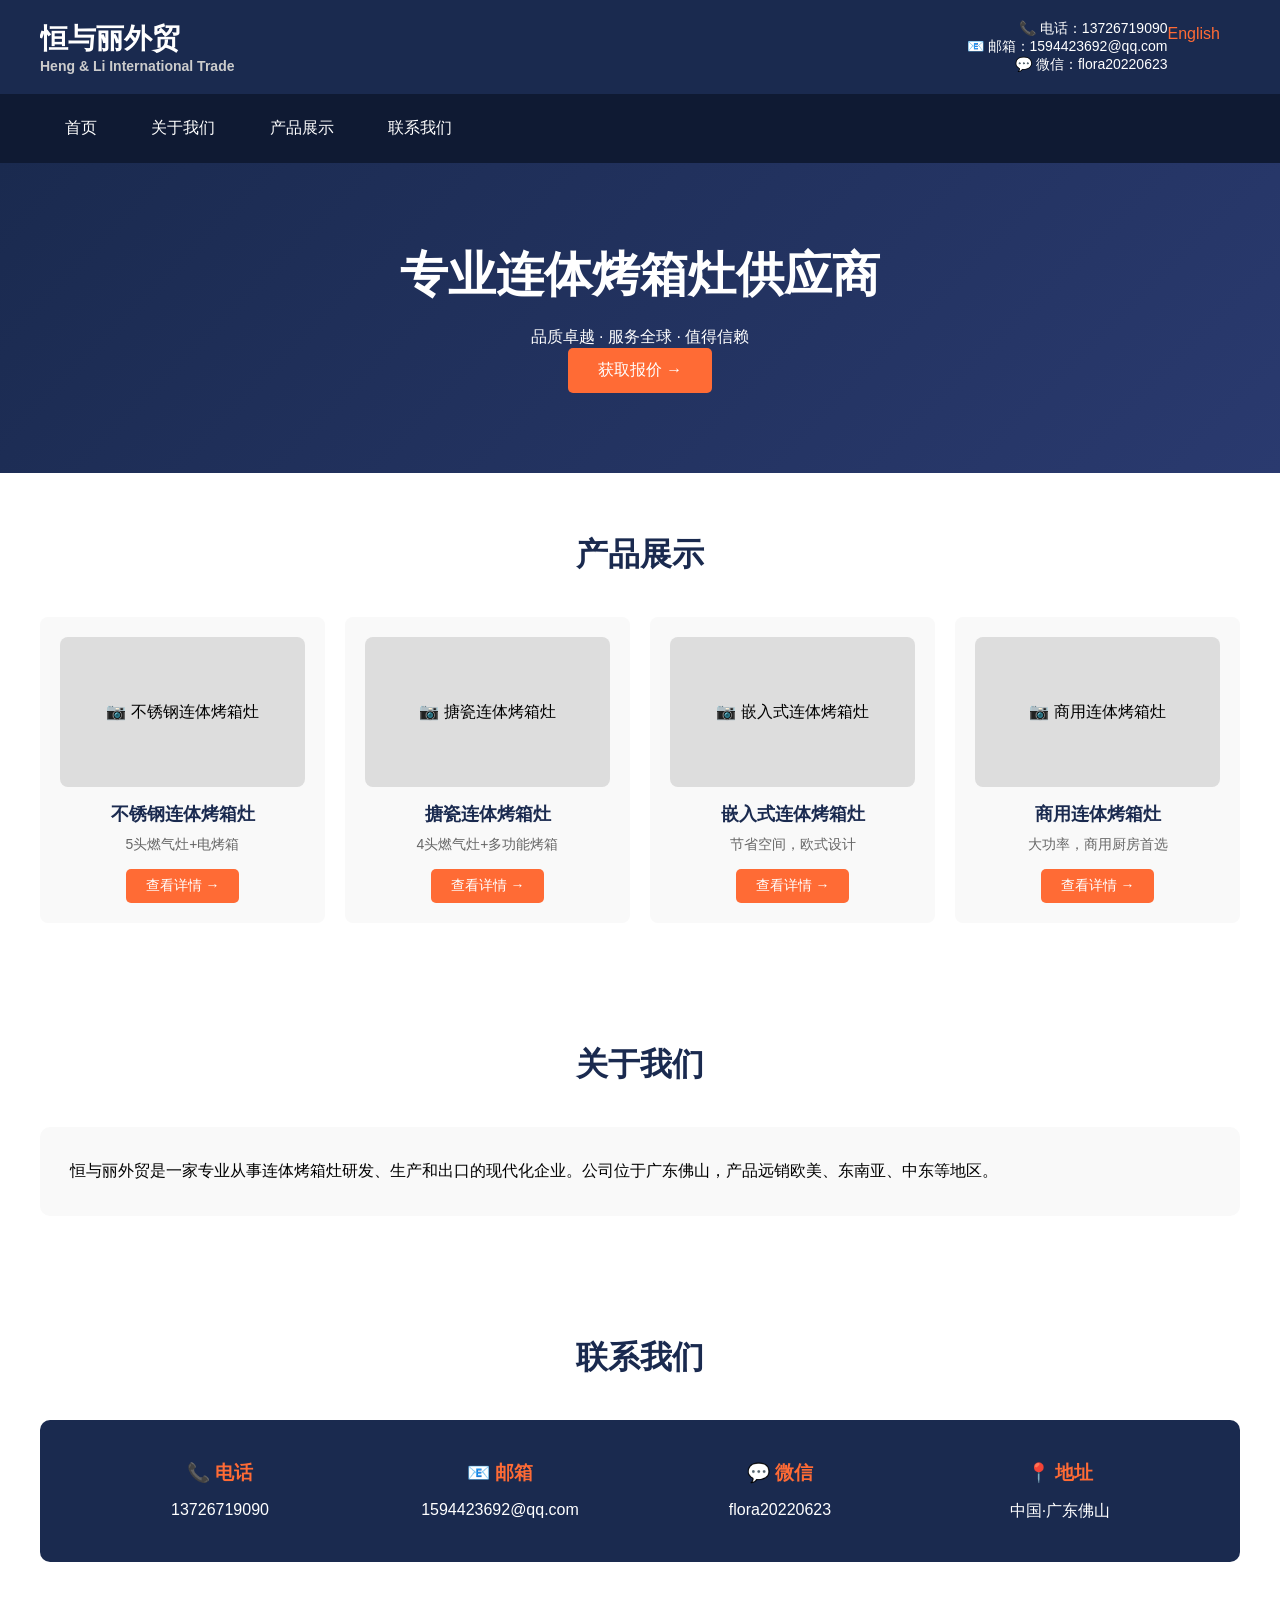
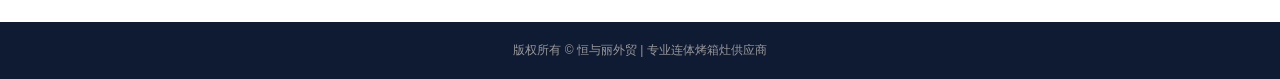
==== index.html @ 9c728df3 "Add files via upload" ====
<!DOCTYPE html>
<html lang="zh-CN">
<head><meta charset="UTF-8"><meta name="viewport" content="width=device-width, initial-scale=1.0, maximum-scale=1.0, user-scalable=yes">
<title>恒与丽外贸 - 专业连体烤箱灶供应商</title>
<style>
*{margin:0;padding:0;box-sizing:border-box;}
body{font-family:'Microsoft YaHei',Arial,sans-serif;background:#f5f5f5;}
.header{background:#1a2a4f;color:white;padding:20px 0;}
.container{width:1200px;margin:0 auto;overflow:hidden;}
@media (max-width:768px){.container{width:95%;}.product{width:48%;}.contact-bar{flex-direction:column;}.btn-group{flex-direction:column;}.btn,.btn-wechat,.btn-shop{text-align:center;}}
.logo{float:left;font-size:28px;font-weight:bold;}
.logo small{font-size:14px;color:#ccc;display:block;}
.contact-info{float:right;text-align:right;font-size:14px;}
.lang-switch{float:right;margin-right:20px;margin-top:5px;}
.lang-switch a{color:#ff6b35;text-decoration:none;}
.nav{background:#0f1a33;padding:12px 0;}
.nav a{color:white;text-decoration:none;padding:12px 25px;display:inline-block;}
.nav a:hover{background:#ff6b35;}
.banner{background:linear-gradient(135deg,#1a2a4f,#2a3a6f);color:white;text-align:center;padding:80px 0;}
.banner h1{font-size:48px;margin-bottom:20px;}
.btn{display:inline-block;background:#ff6b35;color:white;padding:12px 30px;text-decoration:none;border-radius:5px;}
.section{padding:60px 0;background:white;}
.section h2{text-align:center;margin-bottom:40px;font-size:32px;color:#1a2a4f;}
.products{display:flex;flex-wrap:wrap;gap:20px;}
.product{flex:1;min-width:200px;text-align:center;padding:20px;background:#f9f9f9;border-radius:8px;}
.product .img-box{width:100%;height:150px;background:#ddd;border-radius:8px;margin-bottom:15px;display:flex;align-items:center;justify-content:center;overflow:hidden;}
.product .img-box img{width:100%;height:100%;object-fit:cover;}
.product h3{margin:15px 0 10px;color:#1a2a4f;font-size:18px;}
.product p{color:#666;font-size:14px;margin-bottom:15px;}
.product .btn-small{display:inline-block;padding:8px 20px;background:#ff6b35;color:white;text-decoration:none;border-radius:5px;font-size:14px;}
.about{padding:30px;background:#f9f9f9;border-radius:10px;line-height:1.8;}
.contact-bar{display:flex;flex-wrap:wrap;justify-content:space-between;background:#1a2a4f;color:white;padding:40px;border-radius:10px;}
.contact-bar div{flex:1;text-align:center;min-width:120px;}
.contact-bar h3{margin-bottom:15px;color:#ff6b35;}
.footer{background:#0f1a33;color:#999;text-align:center;padding:20px;font-size:12px;}
.detail{padding:40px 0;background:white;}
.detail h1{color:#1a2a4f;margin-bottom:20px;font-size:28px;}
.main-image{text-align:center;margin-bottom:30px;}
.main-image img{max-width:100%;max-height:400px;border-radius:10px;}
.detail-images{display:flex;flex-wrap:wrap;gap:10px;margin:30px 0;justify-content:center;}
.detail-images img{width:120px;height:120px;object-fit:cover;border-radius:8px;cursor:pointer;border:2px solid #ddd;}
.detail-images img:hover{border-color:#ff6b35;}
.detail-info{line-height:1.8;margin:30px 0;}
.specs-table{margin:30px 0;background:#f9f9f9;padding:20px;border-radius:10px;}
.specs-table h3{margin-bottom:15px;color:#1a2a4f;}
.specs-table table{width:100%;border-collapse:collapse;}
.specs-table td{padding:10px;border-bottom:1px solid #ddd;}
.specs-table .spec-key{width:30%;font-weight:bold;color:#1a2a4f;}
.btn-group{display:flex;flex-wrap:wrap;gap:15px;margin:30px 0;}
.btn-wechat{background:#07C160;color:white;padding:14px 30px;border:none;border-radius:5px;font-weight:bold;cursor:pointer;font-size:16px;}
.btn-shop{background:#ff6b35;color:white;padding:14px 30px;text-decoration:none;border-radius:5px;font-weight:bold;}
.back-link{display:inline-block;margin-top:30px;color:#1a2a4f;}
</style>
</head>
<body>
<div class="header"><div class="container">
    <div class="lang-switch"><a href="index_en.html">English</a></div>
    <div class="logo">恒与丽外贸<br><small>Heng & Li International Trade</small></div>
    <div class="contact-info"><p>📞 电话：13726719090</p><p>📧 邮箱：1594423692@qq.com</p><p>💬 微信：flora20220623</p></div>
</div></div>
<div class="nav"><div class="container">
    <a href="index_en.html">首页</a>
    <a href="index_en.html#about">关于我们</a>
    <a href="index_en.html#products">产品展示</a>
    <a href="index_en.html#contact">联系我们</a>
</div></div>
<div class="banner"><div class="container">
    <h1>专业连体烤箱灶供应商</h1>
    <p>品质卓越 · 服务全球 · 值得信赖</p>
    <a href="mailto:1594423692@qq.com" class="btn">获取报价 →</a>
</div></div>
<div id="products" class="section"><div class="container"><h2>产品展示</h2><div class="products">
<div class="product">
    <div class="img-box"><img src="images/main1.jpg" alt="不锈钢连体烤箱灶" onerror="this.parentElement.innerHTML='📷 不锈钢连体烤箱灶'"></div>
    <h3>不锈钢连体烤箱灶</h3>
    <p>5头燃气灶+电烤箱</p>
    <a href="product_1_cn.html" class="btn-small">查看详情 →</a>
</div>
<div class="product">
    <div class="img-box"><img src="images/main2.jpg" alt="搪瓷连体烤箱灶" onerror="this.parentElement.innerHTML='📷 搪瓷连体烤箱灶'"></div>
    <h3>搪瓷连体烤箱灶</h3>
    <p>4头燃气灶+多功能烤箱</p>
    <a href="product_2_cn.html" class="btn-small">查看详情 →</a>
</div>
<div class="product">
    <div class="img-box"><img src="images/main3.jpg" alt="嵌入式连体烤箱灶" onerror="this.parentElement.innerHTML='📷 嵌入式连体烤箱灶'"></div>
    <h3>嵌入式连体烤箱灶</h3>
    <p>节省空间，欧式设计</p>
    <a href="product_3_cn.html" class="btn-small">查看详情 →</a>
</div>
<div class="product">
    <div class="img-box"><img src="images/main4.jpg" alt="商用连体烤箱灶" onerror="this.parentElement.innerHTML='📷 商用连体烤箱灶'"></div>
    <h3>商用连体烤箱灶</h3>
    <p>大功率，商用厨房首选</p>
    <a href="product_4_cn.html" class="btn-small">查看详情 →</a>
</div></div></div></div>
<div id="about" class="section"><div class="container"><h2>关于我们</h2><div class="about"><p>恒与丽外贸是一家专业从事连体烤箱灶研发、生产和出口的现代化企业。公司位于广东佛山，产品远销欧美、东南亚、中东等地区。</p></div></div></div>
<div id="contact" class="section"><div class="container"><h2>联系我们</h2>
<div class="contact-bar"><div><h3>📞 电话</h3><p>13726719090</p></div>
<div><h3>📧 邮箱</h3><p>1594423692@qq.com</p></div>
<div><h3>💬 微信</h3><p>flora20220623</p></div>
<div><h3>📍 地址</h3><p>中国·广东佛山</p></div></div></div></div><div class="footer"><div class="container"><p>版权所有 © 恒与丽外贸 | 专业连体烤箱灶供应商</p></div></div></body></html>
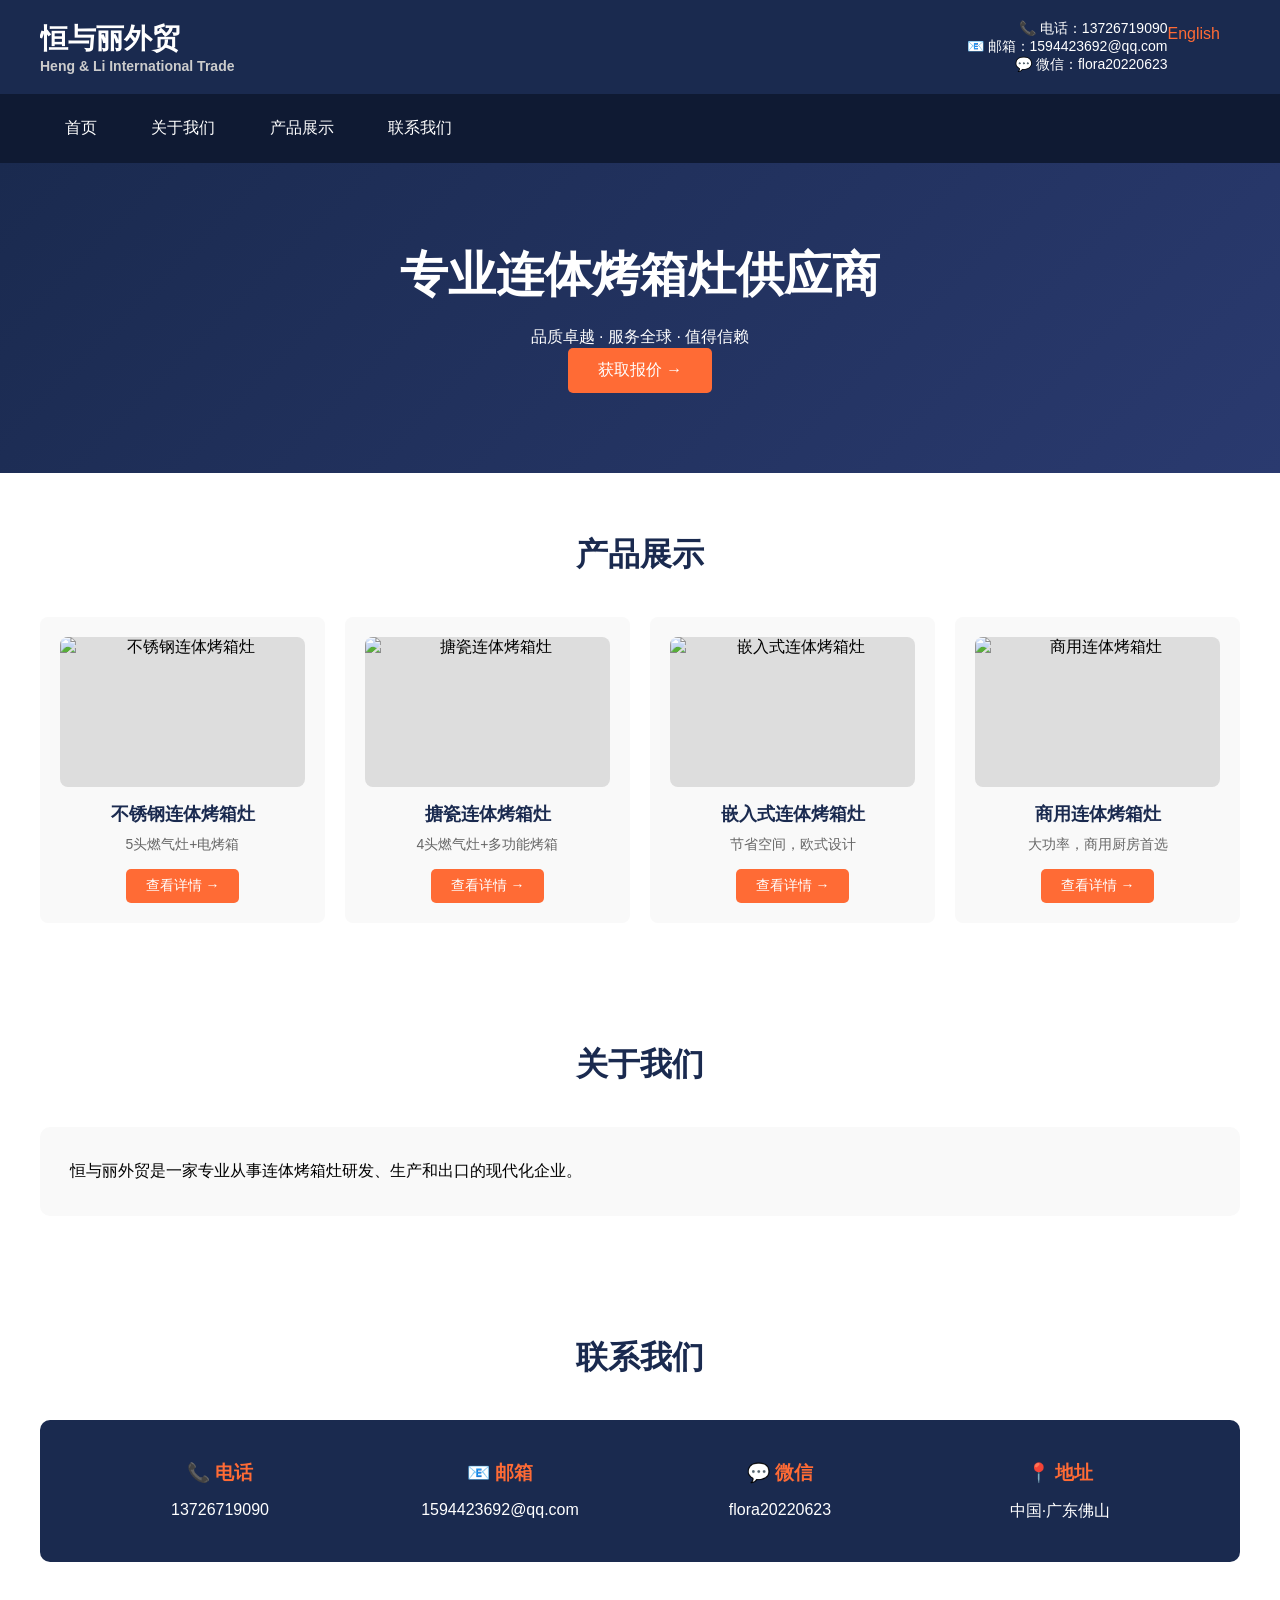
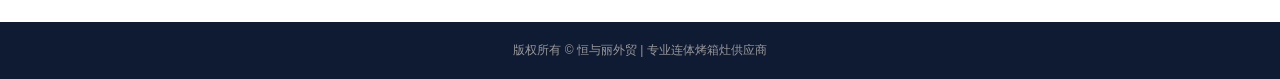
==== commit 353ee822: "Add files via upload" ====
--- a/index.html
+++ b/index.html
@@ -4,10 +4,10 @@
 <title>恒与丽外贸 - 专业连体烤箱灶供应商</title>
 <style>
 *{margin:0;padding:0;box-sizing:border-box;}
-body{font-family:'Microsoft YaHei',Arial,sans-serif;background:#f5f5f5;}
+body{font-family:"Microsoft YaHei",Arial,sans-serif;background:#f5f5f5;}
 .header{background:#1a2a4f;color:white;padding:20px 0;}
 .container{width:1200px;margin:0 auto;overflow:hidden;}
-@media (max-width:768px){.container{width:95%;}.product{width:48%;}.contact-bar{flex-direction:column;}.btn-group{flex-direction:column;}.btn,.btn-wechat,.btn-shop{text-align:center;}}
+@media (max-width:768px){.container{width:95%;}}
 .logo{float:left;font-size:28px;font-weight:bold;}
 .logo small{font-size:14px;color:#ccc;display:block;}
 .contact-info{float:right;text-align:right;font-size:14px;}
@@ -36,10 +36,9 @@
 .detail{padding:40px 0;background:white;}
 .detail h1{color:#1a2a4f;margin-bottom:20px;font-size:28px;}
 .main-image{text-align:center;margin-bottom:30px;}
-.main-image img{max-width:100%;max-height:400px;border-radius:10px;}
+.main-image img{max-width:100%;max-height:400px;border-radius:10px;margin:0 5px;}
 .detail-images{display:flex;flex-wrap:wrap;gap:10px;margin:30px 0;justify-content:center;}
 .detail-images img{width:120px;height:120px;object-fit:cover;border-radius:8px;cursor:pointer;border:2px solid #ddd;}
-.detail-images img:hover{border-color:#ff6b35;}
 .detail-info{line-height:1.8;margin:30px 0;}
 .specs-table{margin:30px 0;background:#f9f9f9;padding:20px;border-radius:10px;}
 .specs-table h3{margin-bottom:15px;color:#1a2a4f;}
@@ -48,7 +47,6 @@
 .specs-table .spec-key{width:30%;font-weight:bold;color:#1a2a4f;}
 .btn-group{display:flex;flex-wrap:wrap;gap:15px;margin:30px 0;}
 .btn-wechat{background:#07C160;color:white;padding:14px 30px;border:none;border-radius:5px;font-weight:bold;cursor:pointer;font-size:16px;}
-.btn-shop{background:#ff6b35;color:white;padding:14px 30px;text-decoration:none;border-radius:5px;font-weight:bold;}
 .back-link{display:inline-block;margin-top:30px;color:#1a2a4f;}
 </style>
 </head>
@@ -71,30 +69,30 @@
 </div></div>
 <div id="products" class="section"><div class="container"><h2>产品展示</h2><div class="products">
 <div class="product">
-    <div class="img-box"><img src="images/main1.jpg" alt="不锈钢连体烤箱灶" onerror="this.parentElement.innerHTML='📷 不锈钢连体烤箱灶'"></div>
+    <div class="img-box"><img src="images/main1.jpg" alt="不锈钢连体烤箱灶"></div>
     <h3>不锈钢连体烤箱灶</h3>
     <p>5头燃气灶+电烤箱</p>
     <a href="product_1_cn.html" class="btn-small">查看详情 →</a>
 </div>
 <div class="product">
-    <div class="img-box"><img src="images/main2.jpg" alt="搪瓷连体烤箱灶" onerror="this.parentElement.innerHTML='📷 搪瓷连体烤箱灶'"></div>
+    <div class="img-box"><img src="images/main2.jpg" alt="搪瓷连体烤箱灶"></div>
     <h3>搪瓷连体烤箱灶</h3>
     <p>4头燃气灶+多功能烤箱</p>
     <a href="product_2_cn.html" class="btn-small">查看详情 →</a>
 </div>
 <div class="product">
-    <div class="img-box"><img src="images/main3.jpg" alt="嵌入式连体烤箱灶" onerror="this.parentElement.innerHTML='📷 嵌入式连体烤箱灶'"></div>
+    <div class="img-box"><img src="images/main3.jpg" alt="嵌入式连体烤箱灶"></div>
     <h3>嵌入式连体烤箱灶</h3>
     <p>节省空间，欧式设计</p>
     <a href="product_3_cn.html" class="btn-small">查看详情 →</a>
 </div>
 <div class="product">
-    <div class="img-box"><img src="images/main4.jpg" alt="商用连体烤箱灶" onerror="this.parentElement.innerHTML='📷 商用连体烤箱灶'"></div>
+    <div class="img-box"><img src="images/main4.jpg" alt="商用连体烤箱灶"></div>
     <h3>商用连体烤箱灶</h3>
     <p>大功率，商用厨房首选</p>
     <a href="product_4_cn.html" class="btn-small">查看详情 →</a>
 </div></div></div></div>
-<div id="about" class="section"><div class="container"><h2>关于我们</h2><div class="about"><p>恒与丽外贸是一家专业从事连体烤箱灶研发、生产和出口的现代化企业。公司位于广东佛山，产品远销欧美、东南亚、中东等地区。</p></div></div></div>
+<div id="about" class="section"><div class="container"><h2>关于我们</h2><div class="about"><p>恒与丽外贸是一家专业从事连体烤箱灶研发、生产和出口的现代化企业。</p></div></div></div>
 <div id="contact" class="section"><div class="container"><h2>联系我们</h2>
 <div class="contact-bar"><div><h3>📞 电话</h3><p>13726719090</p></div>
 <div><h3>📧 邮箱</h3><p>1594423692@qq.com</p></div>
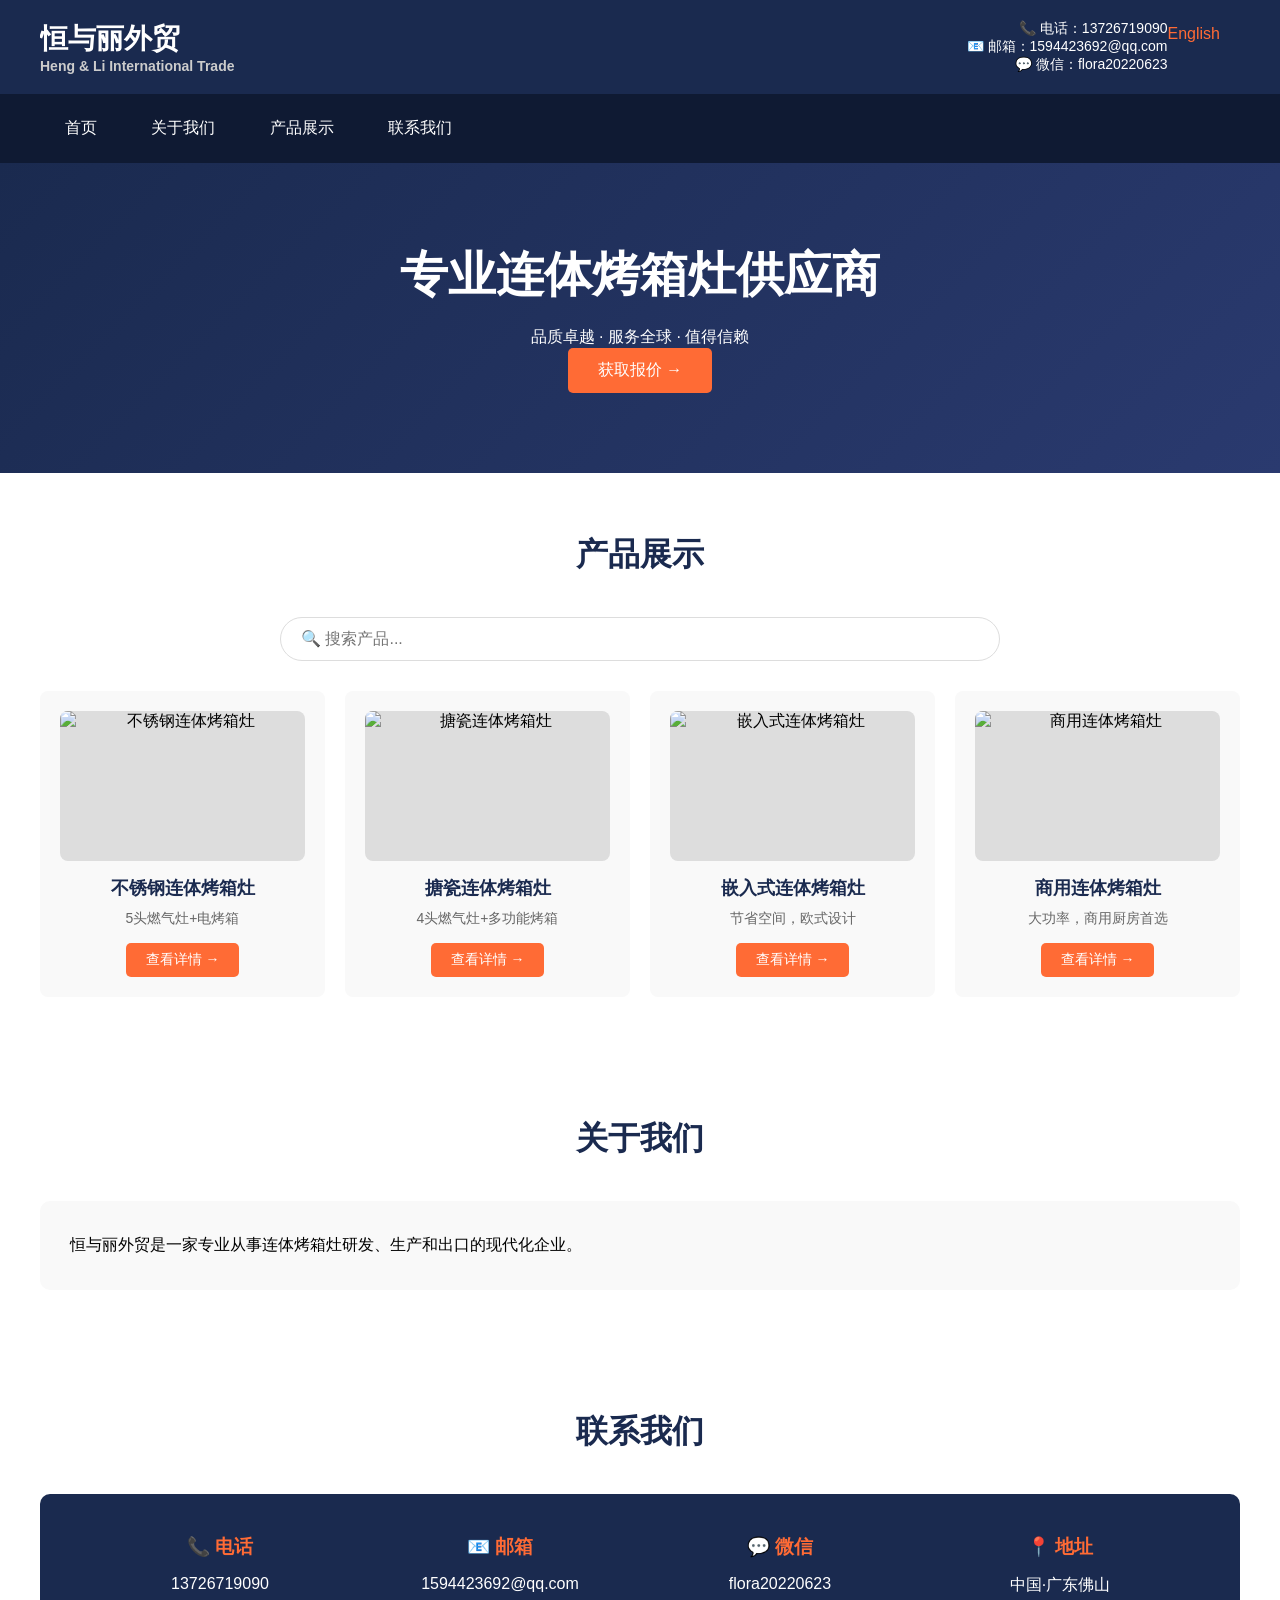
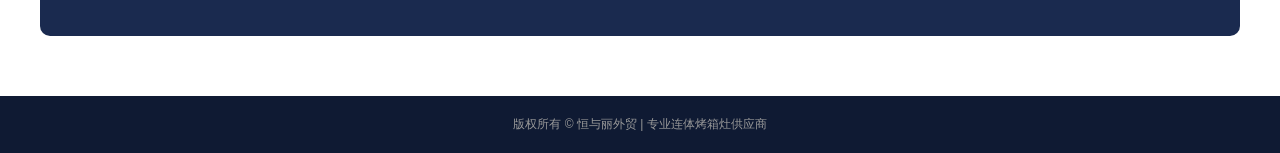
==== commit c4a97c7e: "Add files via upload" ====
--- a/index.html
+++ b/index.html
@@ -21,6 +21,9 @@
 .btn{display:inline-block;background:#ff6b35;color:white;padding:12px 30px;text-decoration:none;border-radius:5px;}
 .section{padding:60px 0;background:white;}
 .section h2{text-align:center;margin-bottom:40px;font-size:32px;color:#1a2a4f;}
+.search-box{text-align:center;margin-bottom:30px;}
+.search-box input{width:60%;padding:12px 20px;font-size:16px;border:1px solid #ddd;border-radius:30px;outline:none;}
+.search-box input:focus{border-color:#ff6b35;}
 .products{display:flex;flex-wrap:wrap;gap:20px;}
 .product{flex:1;min-width:200px;text-align:center;padding:20px;background:#f9f9f9;border-radius:8px;}
 .product .img-box{width:100%;height:150px;background:#ddd;border-radius:8px;margin-bottom:15px;display:flex;align-items:center;justify-content:center;overflow:hidden;}
@@ -48,7 +51,39 @@
 .btn-group{display:flex;flex-wrap:wrap;gap:15px;margin:30px 0;}
 .btn-wechat{background:#07C160;color:white;padding:14px 30px;border:none;border-radius:5px;font-weight:bold;cursor:pointer;font-size:16px;}
 .back-link{display:inline-block;margin-top:30px;color:#1a2a4f;}
+@media (max-width:768px){.search-box input{width:90%;}}
 </style>
+<script>
+function filterProducts() {
+    var input = document.getElementById('searchInput');
+    var filter = input.value.toLowerCase().trim();
+    var products = document.querySelectorAll('.product');
+    var hasResults = false;
+    products.forEach(function(product) {
+        var text = product.innerText.toLowerCase();
+        if (filter === "" || text.indexOf(filter) > -1) {
+            product.style.display = "";
+            hasResults = true;
+        } else {
+            product.style.display = "none";
+        }
+    });
+    var noResultMsg = document.getElementById('noResultMsg');
+    if (!hasResults && filter !== "") {
+        if (!noResultMsg) {
+            var msg = document.createElement('div');
+            msg.id = 'noResultMsg';
+            msg.style.textAlign = 'center';
+            msg.style.padding = '40px';
+            msg.style.color = '#999';
+            msg.innerText = '没有找到相关产品';
+            document.querySelector('.products').parentNode.appendChild(msg);
+        }
+    } else if (noResultMsg) {
+        noResultMsg.remove();
+    }
+}
+</script>
 </head>
 <body>
 <div class="header"><div class="container">
@@ -67,31 +102,35 @@
     <p>品质卓越 · 服务全球 · 值得信赖</p>
     <a href="mailto:1594423692@qq.com" class="btn">获取报价 →</a>
 </div></div>
-<div id="products" class="section"><div class="container"><h2>产品展示</h2><div class="products">
-<div class="product">
+<div id="products" class="section"><div class="container">
+    <h2>产品展示</h2>
+    <div class="search-box"><input type="text" id="searchInput" placeholder="🔍 搜索产品..." onkeyup="filterProducts()"></div>
+    <div class="products">
+<div class="product" data-name="不锈钢连体烤箱灶">
     <div class="img-box"><img src="images/main1.jpg" alt="不锈钢连体烤箱灶"></div>
     <h3>不锈钢连体烤箱灶</h3>
     <p>5头燃气灶+电烤箱</p>
     <a href="product_1_cn.html" class="btn-small">查看详情 →</a>
 </div>
-<div class="product">
+<div class="product" data-name="搪瓷连体烤箱灶">
     <div class="img-box"><img src="images/main2.jpg" alt="搪瓷连体烤箱灶"></div>
     <h3>搪瓷连体烤箱灶</h3>
     <p>4头燃气灶+多功能烤箱</p>
     <a href="product_2_cn.html" class="btn-small">查看详情 →</a>
 </div>
-<div class="product">
+<div class="product" data-name="嵌入式连体烤箱灶">
     <div class="img-box"><img src="images/main3.jpg" alt="嵌入式连体烤箱灶"></div>
     <h3>嵌入式连体烤箱灶</h3>
     <p>节省空间，欧式设计</p>
     <a href="product_3_cn.html" class="btn-small">查看详情 →</a>
 </div>
-<div class="product">
+<div class="product" data-name="商用连体烤箱灶">
     <div class="img-box"><img src="images/main4.jpg" alt="商用连体烤箱灶"></div>
     <h3>商用连体烤箱灶</h3>
     <p>大功率，商用厨房首选</p>
     <a href="product_4_cn.html" class="btn-small">查看详情 →</a>
-</div></div></div></div>
+</div></div>
+</div></div>
 <div id="about" class="section"><div class="container"><h2>关于我们</h2><div class="about"><p>恒与丽外贸是一家专业从事连体烤箱灶研发、生产和出口的现代化企业。</p></div></div></div>
 <div id="contact" class="section"><div class="container"><h2>联系我们</h2>
 <div class="contact-bar"><div><h3>📞 电话</h3><p>13726719090</p></div>
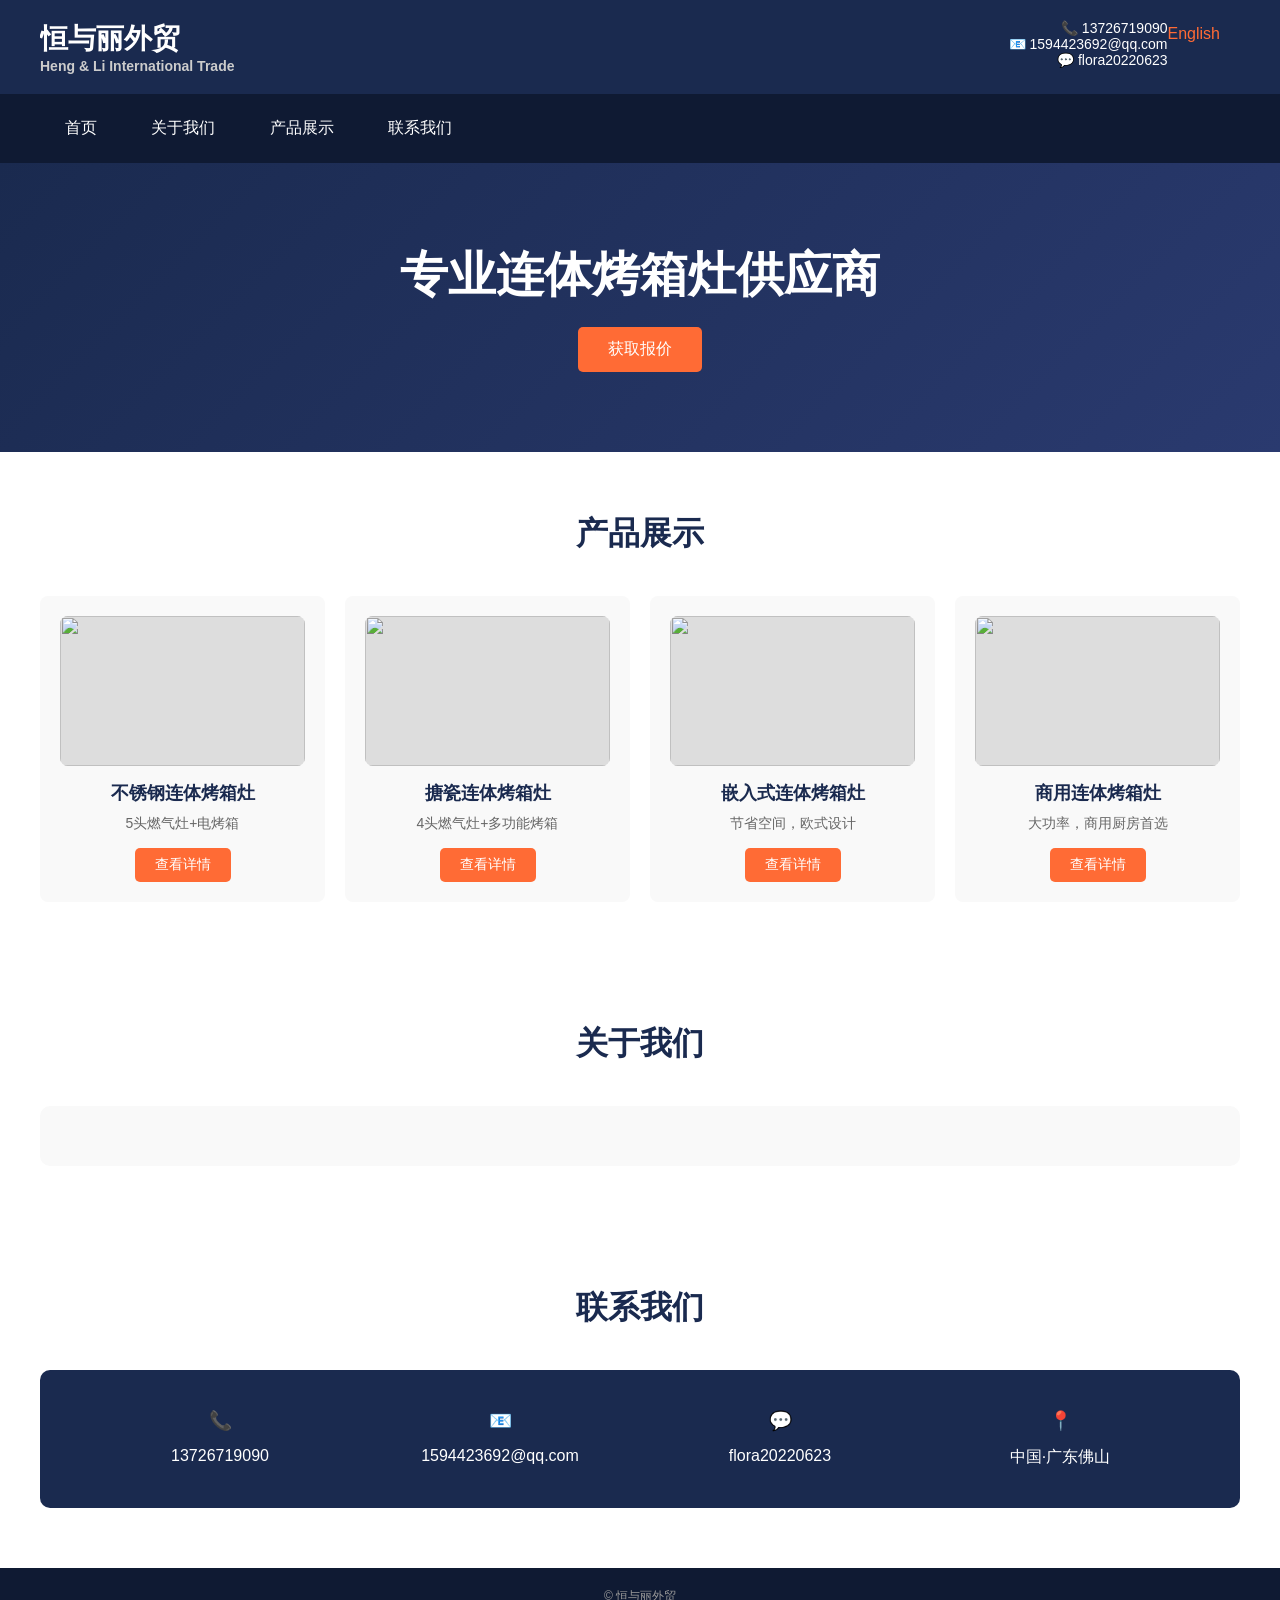
==== commit e4b19053: "Add files via upload" ====
--- a/index.html
+++ b/index.html
@@ -1,7 +1,7 @@
 <!DOCTYPE html>
 <html lang="zh-CN">
-<head><meta charset="UTF-8"><meta name="viewport" content="width=device-width, initial-scale=1.0, maximum-scale=1.0, user-scalable=yes">
-<title>恒与丽外贸 - 专业连体烤箱灶供应商</title>
+<head><meta charset="UTF-8"><meta name="viewport" content="width=device-width, initial-scale=1.0">
+<title>恒与丽外贸</title>
 <style>
 *{margin:0;padding:0;box-sizing:border-box;}
 body{font-family:"Microsoft YaHei",Arial,sans-serif;background:#f5f5f5;}
@@ -21,9 +21,6 @@
 .btn{display:inline-block;background:#ff6b35;color:white;padding:12px 30px;text-decoration:none;border-radius:5px;}
 .section{padding:60px 0;background:white;}
 .section h2{text-align:center;margin-bottom:40px;font-size:32px;color:#1a2a4f;}
-.search-box{text-align:center;margin-bottom:30px;}
-.search-box input{width:60%;padding:12px 20px;font-size:16px;border:1px solid #ddd;border-radius:30px;outline:none;}
-.search-box input:focus{border-color:#ff6b35;}
 .products{display:flex;flex-wrap:wrap;gap:20px;}
 .product{flex:1;min-width:200px;text-align:center;padding:20px;background:#f9f9f9;border-radius:8px;}
 .product .img-box{width:100%;height:150px;background:#ddd;border-radius:8px;margin-bottom:15px;display:flex;align-items:center;justify-content:center;overflow:hidden;}
@@ -32,6 +29,8 @@
 .product p{color:#666;font-size:14px;margin-bottom:15px;}
 .product .btn-small{display:inline-block;padding:8px 20px;background:#ff6b35;color:white;text-decoration:none;border-radius:5px;font-size:14px;}
 .about{padding:30px;background:#f9f9f9;border-radius:10px;line-height:1.8;}
+.factory-section{margin-top:30px;padding:20px;background:#fff9f0;border-radius:10px;}
+.factory-section h3{margin-bottom:15px;color:#1a2a4f;}
 .contact-bar{display:flex;flex-wrap:wrap;justify-content:space-between;background:#1a2a4f;color:white;padding:40px;border-radius:10px;}
 .contact-bar div{flex:1;text-align:center;min-width:120px;}
 .contact-bar h3{margin-bottom:15px;color:#ff6b35;}
@@ -39,7 +38,6 @@
 .detail{padding:40px 0;background:white;}
 .detail h1{color:#1a2a4f;margin-bottom:20px;font-size:28px;}
 .main-image{text-align:center;margin-bottom:30px;}
-.main-image img{max-width:100%;max-height:400px;border-radius:10px;margin:0 5px;}
 .detail-images{display:flex;flex-wrap:wrap;gap:10px;margin:30px 0;justify-content:center;}
 .detail-images img{width:120px;height:120px;object-fit:cover;border-radius:8px;cursor:pointer;border:2px solid #ddd;}
 .detail-info{line-height:1.8;margin:30px 0;}
@@ -51,45 +49,13 @@
 .btn-group{display:flex;flex-wrap:wrap;gap:15px;margin:30px 0;}
 .btn-wechat{background:#07C160;color:white;padding:14px 30px;border:none;border-radius:5px;font-weight:bold;cursor:pointer;font-size:16px;}
 .back-link{display:inline-block;margin-top:30px;color:#1a2a4f;}
-@media (max-width:768px){.search-box input{width:90%;}}
 </style>
-<script>
-function filterProducts() {
-    var input = document.getElementById('searchInput');
-    var filter = input.value.toLowerCase().trim();
-    var products = document.querySelectorAll('.product');
-    var hasResults = false;
-    products.forEach(function(product) {
-        var text = product.innerText.toLowerCase();
-        if (filter === "" || text.indexOf(filter) > -1) {
-            product.style.display = "";
-            hasResults = true;
-        } else {
-            product.style.display = "none";
-        }
-    });
-    var noResultMsg = document.getElementById('noResultMsg');
-    if (!hasResults && filter !== "") {
-        if (!noResultMsg) {
-            var msg = document.createElement('div');
-            msg.id = 'noResultMsg';
-            msg.style.textAlign = 'center';
-            msg.style.padding = '40px';
-            msg.style.color = '#999';
-            msg.innerText = '没有找到相关产品';
-            document.querySelector('.products').parentNode.appendChild(msg);
-        }
-    } else if (noResultMsg) {
-        noResultMsg.remove();
-    }
-}
-</script>
 </head>
 <body>
 <div class="header"><div class="container">
     <div class="lang-switch"><a href="index_en.html">English</a></div>
     <div class="logo">恒与丽外贸<br><small>Heng & Li International Trade</small></div>
-    <div class="contact-info"><p>📞 电话：13726719090</p><p>📧 邮箱：1594423692@qq.com</p><p>💬 微信：flora20220623</p></div>
+    <div class="contact-info"><p>📞 13726719090</p><p>📧 1594423692@qq.com</p><p>💬 flora20220623</p></div>
 </div></div>
 <div class="nav"><div class="container">
     <a href="index_en.html">首页</a>
@@ -99,41 +65,36 @@
 </div></div>
 <div class="banner"><div class="container">
     <h1>专业连体烤箱灶供应商</h1>
-    <p>品质卓越 · 服务全球 · 值得信赖</p>
-    <a href="mailto:1594423692@qq.com" class="btn">获取报价 →</a>
+    <a href="mailto:1594423692@qq.com" class="btn">获取报价</a>
 </div></div>
-<div id="products" class="section"><div class="container">
-    <h2>产品展示</h2>
-    <div class="search-box"><input type="text" id="searchInput" placeholder="🔍 搜索产品..." onkeyup="filterProducts()"></div>
-    <div class="products">
-<div class="product" data-name="不锈钢连体烤箱灶">
-    <div class="img-box"><img src="images/main1.jpg" alt="不锈钢连体烤箱灶"></div>
+<div id="products" class="section"><div class="container"><h2>产品展示</h2><div class="products">
+<div class="product">
+    <div class="img-box"><img src="images/main1.jpg"></div>
     <h3>不锈钢连体烤箱灶</h3>
     <p>5头燃气灶+电烤箱</p>
-    <a href="product_1_cn.html" class="btn-small">查看详情 →</a>
+    <a href="product_1_cn.html" class="btn-small">查看详情</a>
 </div>
-<div class="product" data-name="搪瓷连体烤箱灶">
-    <div class="img-box"><img src="images/main2.jpg" alt="搪瓷连体烤箱灶"></div>
+<div class="product">
+    <div class="img-box"><img src="images/main2.jpg"></div>
     <h3>搪瓷连体烤箱灶</h3>
     <p>4头燃气灶+多功能烤箱</p>
-    <a href="product_2_cn.html" class="btn-small">查看详情 →</a>
+    <a href="product_2_cn.html" class="btn-small">查看详情</a>
 </div>
-<div class="product" data-name="嵌入式连体烤箱灶">
-    <div class="img-box"><img src="images/main3.jpg" alt="嵌入式连体烤箱灶"></div>
+<div class="product">
+    <div class="img-box"><img src="images/main3.jpg"></div>
     <h3>嵌入式连体烤箱灶</h3>
     <p>节省空间，欧式设计</p>
-    <a href="product_3_cn.html" class="btn-small">查看详情 →</a>
+    <a href="product_3_cn.html" class="btn-small">查看详情</a>
 </div>
-<div class="product" data-name="商用连体烤箱灶">
-    <div class="img-box"><img src="images/main4.jpg" alt="商用连体烤箱灶"></div>
+<div class="product">
+    <div class="img-box"><img src="images/main4.jpg"></div>
     <h3>商用连体烤箱灶</h3>
     <p>大功率，商用厨房首选</p>
-    <a href="product_4_cn.html" class="btn-small">查看详情 →</a>
-</div></div>
-</div></div>
-<div id="about" class="section"><div class="container"><h2>关于我们</h2><div class="about"><p>恒与丽外贸是一家专业从事连体烤箱灶研发、生产和出口的现代化企业。</p></div></div></div>
+    <a href="product_4_cn.html" class="btn-small">查看详情</a>
+</div></div></div></div>
+<div id="about" class="section"><div class="container"><h2>关于我们</h2><div class="about"></div></div></div>
 <div id="contact" class="section"><div class="container"><h2>联系我们</h2>
-<div class="contact-bar"><div><h3>📞 电话</h3><p>13726719090</p></div>
-<div><h3>📧 邮箱</h3><p>1594423692@qq.com</p></div>
-<div><h3>💬 微信</h3><p>flora20220623</p></div>
-<div><h3>📍 地址</h3><p>中国·广东佛山</p></div></div></div></div><div class="footer"><div class="container"><p>版权所有 © 恒与丽外贸 | 专业连体烤箱灶供应商</p></div></div></body></html>+<div class="contact-bar"><div><h3>📞</h3><p>13726719090</p></div>
+<div><h3>📧</h3><p>1594423692@qq.com</p></div>
+<div><h3>💬</h3><p>flora20220623</p></div>
+<div><h3>📍</h3><p>中国·广东佛山</p></div></div></div></div><div class="footer"><div class="container"><p>© 恒与丽外贸</p></div></div></body></html>
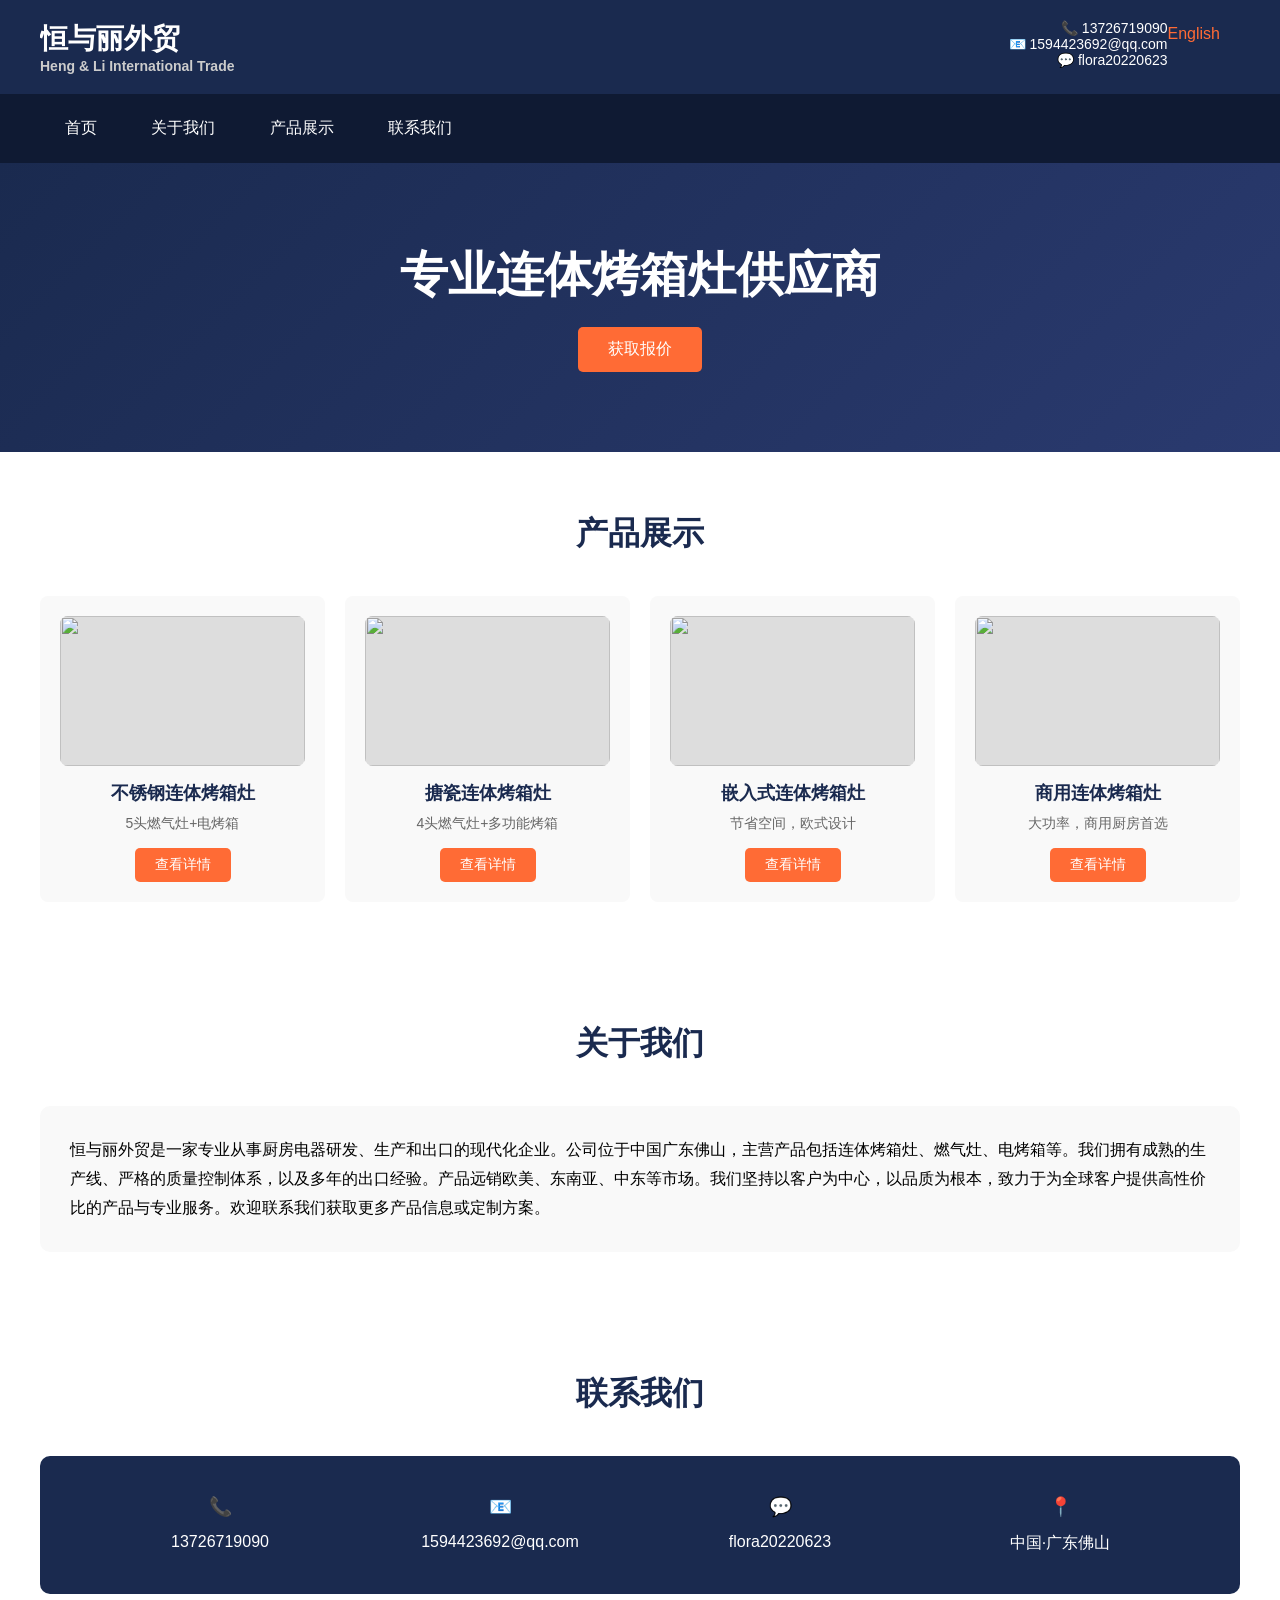
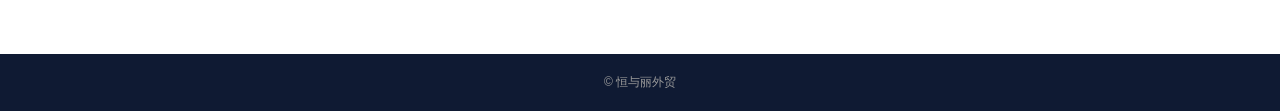
==== commit 3837a94f: "Add files via upload" ====
--- a/index.html
+++ b/index.html
@@ -92,7 +92,7 @@
     <p>大功率，商用厨房首选</p>
     <a href="product_4_cn.html" class="btn-small">查看详情</a>
 </div></div></div></div>
-<div id="about" class="section"><div class="container"><h2>关于我们</h2><div class="about"></div></div></div>
+<div id="about" class="section"><div class="container"><h2>关于我们</h2><div class="about">恒与丽外贸是一家专业从事厨房电器研发、生产和出口的现代化企业。公司位于中国广东佛山，主营产品包括连体烤箱灶、燃气灶、电烤箱等。我们拥有成熟的生产线、严格的质量控制体系，以及多年的出口经验。产品远销欧美、东南亚、中东等市场。我们坚持以客户为中心，以品质为根本，致力于为全球客户提供高性价比的产品与专业服务。欢迎联系我们获取更多产品信息或定制方案。</div></div></div>
 <div id="contact" class="section"><div class="container"><h2>联系我们</h2>
 <div class="contact-bar"><div><h3>📞</h3><p>13726719090</p></div>
 <div><h3>📧</h3><p>1594423692@qq.com</p></div>
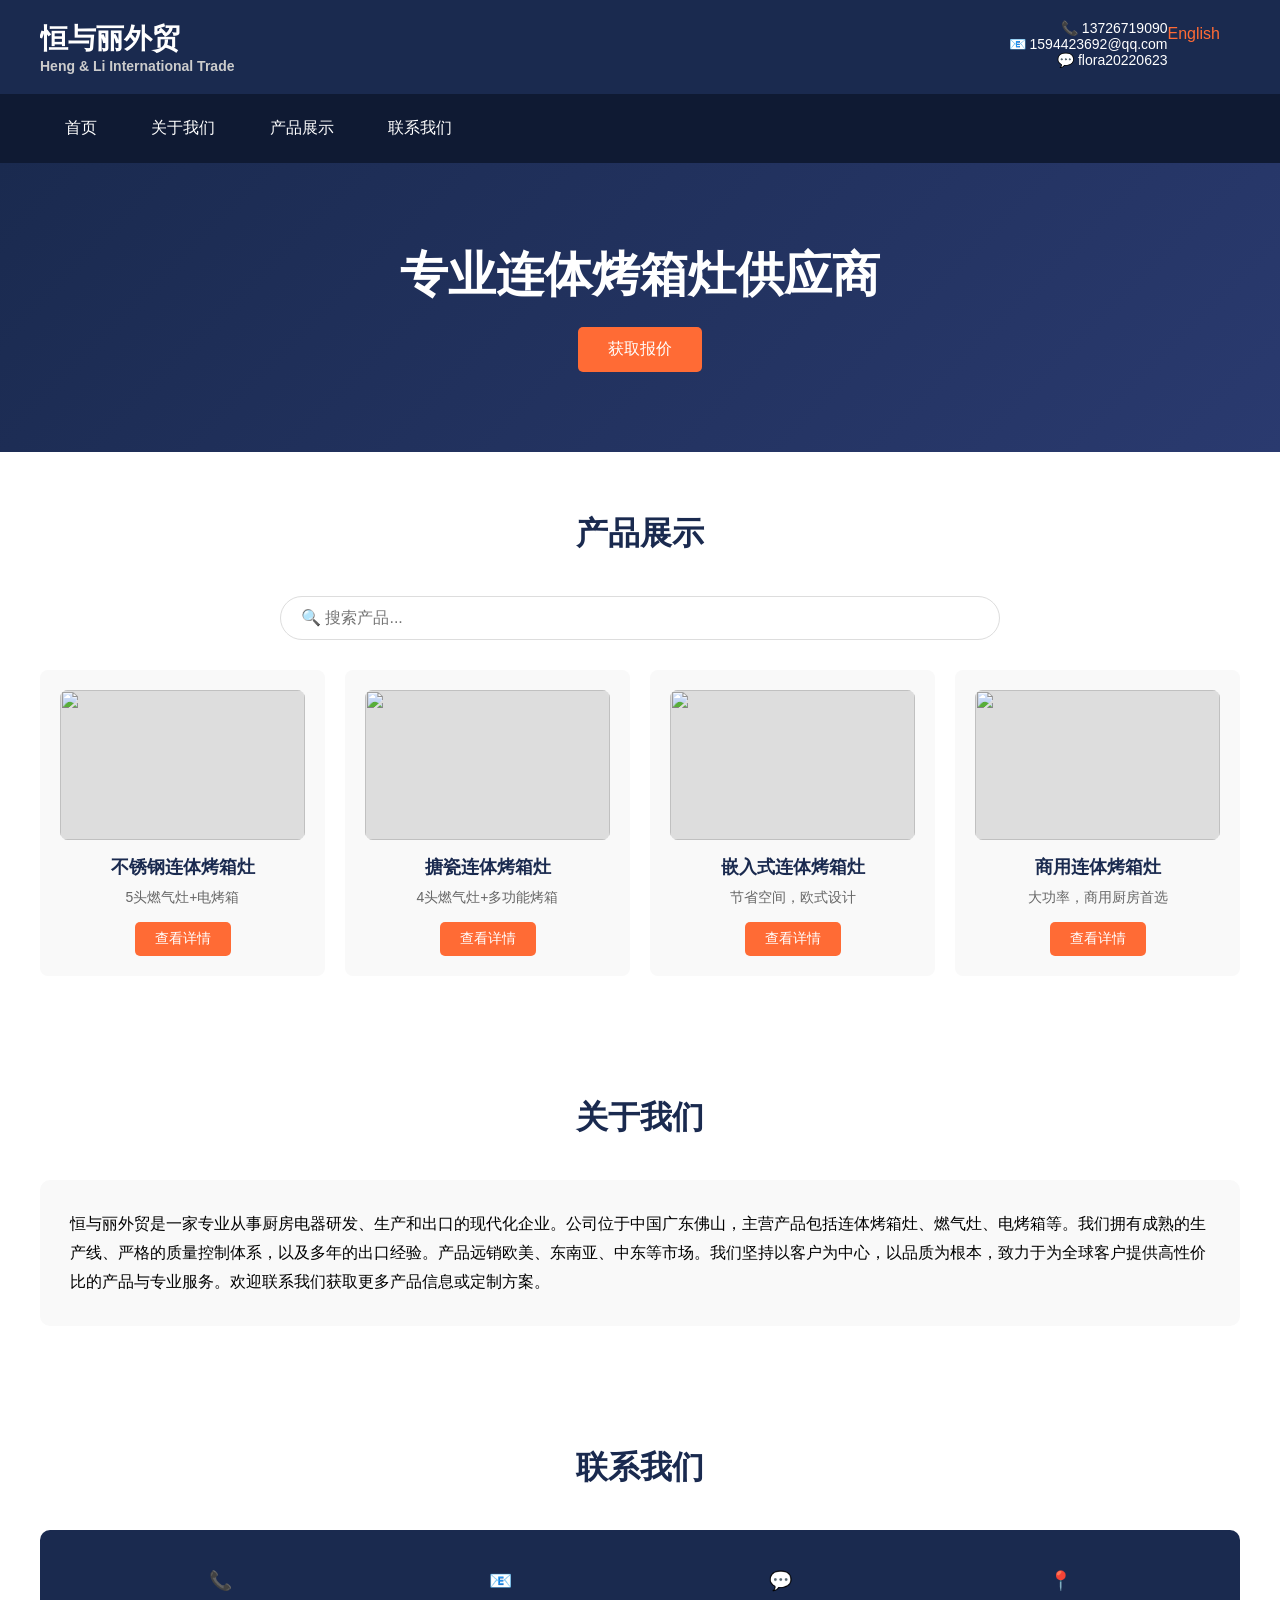
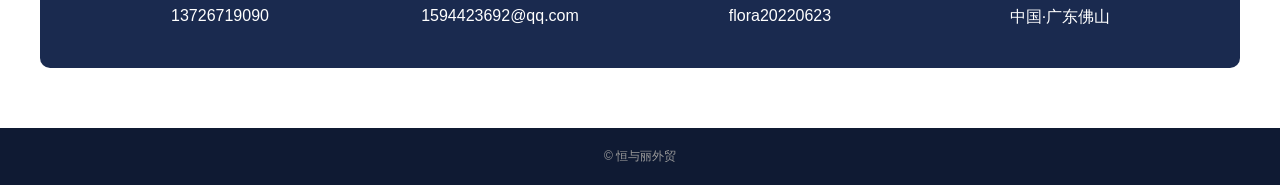
==== commit d57e43c0: "Add files via upload" ====
--- a/index.html
+++ b/index.html
@@ -21,6 +21,9 @@
 .btn{display:inline-block;background:#ff6b35;color:white;padding:12px 30px;text-decoration:none;border-radius:5px;}
 .section{padding:60px 0;background:white;}
 .section h2{text-align:center;margin-bottom:40px;font-size:32px;color:#1a2a4f;}
+.search-box{text-align:center;margin-bottom:30px;}
+.search-box input{width:60%;padding:12px 20px;font-size:16px;border:1px solid #ddd;border-radius:30px;outline:none;}
+.search-box input:focus{border-color:#ff6b35;}
 .products{display:flex;flex-wrap:wrap;gap:20px;}
 .product{flex:1;min-width:200px;text-align:center;padding:20px;background:#f9f9f9;border-radius:8px;}
 .product .img-box{width:100%;height:150px;background:#ddd;border-radius:8px;margin-bottom:15px;display:flex;align-items:center;justify-content:center;overflow:hidden;}
@@ -50,6 +53,37 @@
 .btn-wechat{background:#07C160;color:white;padding:14px 30px;border:none;border-radius:5px;font-weight:bold;cursor:pointer;font-size:16px;}
 .back-link{display:inline-block;margin-top:30px;color:#1a2a4f;}
 </style>
+<script>
+function filterProducts() {
+    var input = document.getElementById('searchInput');
+    var filter = input.value.toLowerCase().trim();
+    var products = document.querySelectorAll('.product');
+    var hasResults = false;
+    products.forEach(function(p) {
+        var text = p.innerText.toLowerCase();
+        if (filter === "" || text.indexOf(filter) > -1) {
+            p.style.display = "";
+            hasResults = true;
+        } else {
+            p.style.display = "none";
+        }
+    });
+    var noResult = document.getElementById('noResultMsg');
+    if (!hasResults && filter !== "") {
+        if (!noResult) {
+            var msg = document.createElement('div');
+            msg.id = 'noResultMsg';
+            msg.style.textAlign = 'center';
+            msg.style.padding = '40px';
+            msg.style.color = '#999';
+            msg.innerText = '没有找到相关产品';
+            document.querySelector('.products').parentNode.appendChild(msg);
+        }
+    } else if (noResult) {
+        noResult.remove();
+    }
+}
+</script>
 </head>
 <body>
 <div class="header"><div class="container">
@@ -67,7 +101,10 @@
     <h1>专业连体烤箱灶供应商</h1>
     <a href="mailto:1594423692@qq.com" class="btn">获取报价</a>
 </div></div>
-<div id="products" class="section"><div class="container"><h2>产品展示</h2><div class="products">
+<div id="products" class="section"><div class="container">
+    <h2>产品展示</h2>
+    <div class="search-box"><input type="text" id="searchInput" placeholder="🔍 搜索产品..." onkeyup="filterProducts()"></div>
+    <div class="products">
 <div class="product">
     <div class="img-box"><img src="images/main1.jpg"></div>
     <h3>不锈钢连体烤箱灶</h3>
@@ -97,4 +134,7 @@
 <div class="contact-bar"><div><h3>📞</h3><p>13726719090</p></div>
 <div><h3>📧</h3><p>1594423692@qq.com</p></div>
 <div><h3>💬</h3><p>flora20220623</p></div>
-<div><h3>📍</h3><p>中国·广东佛山</p></div></div></div></div><div class="footer"><div class="container"><p>© 恒与丽外贸</p></div></div></body></html>+<div><h3>📍</h3><p>中国·广东佛山</p></div></div></div></div>
+<div class="footer"><div class="container"><p>© 恒与丽外贸</p></div></div>
+</body>
+</html>
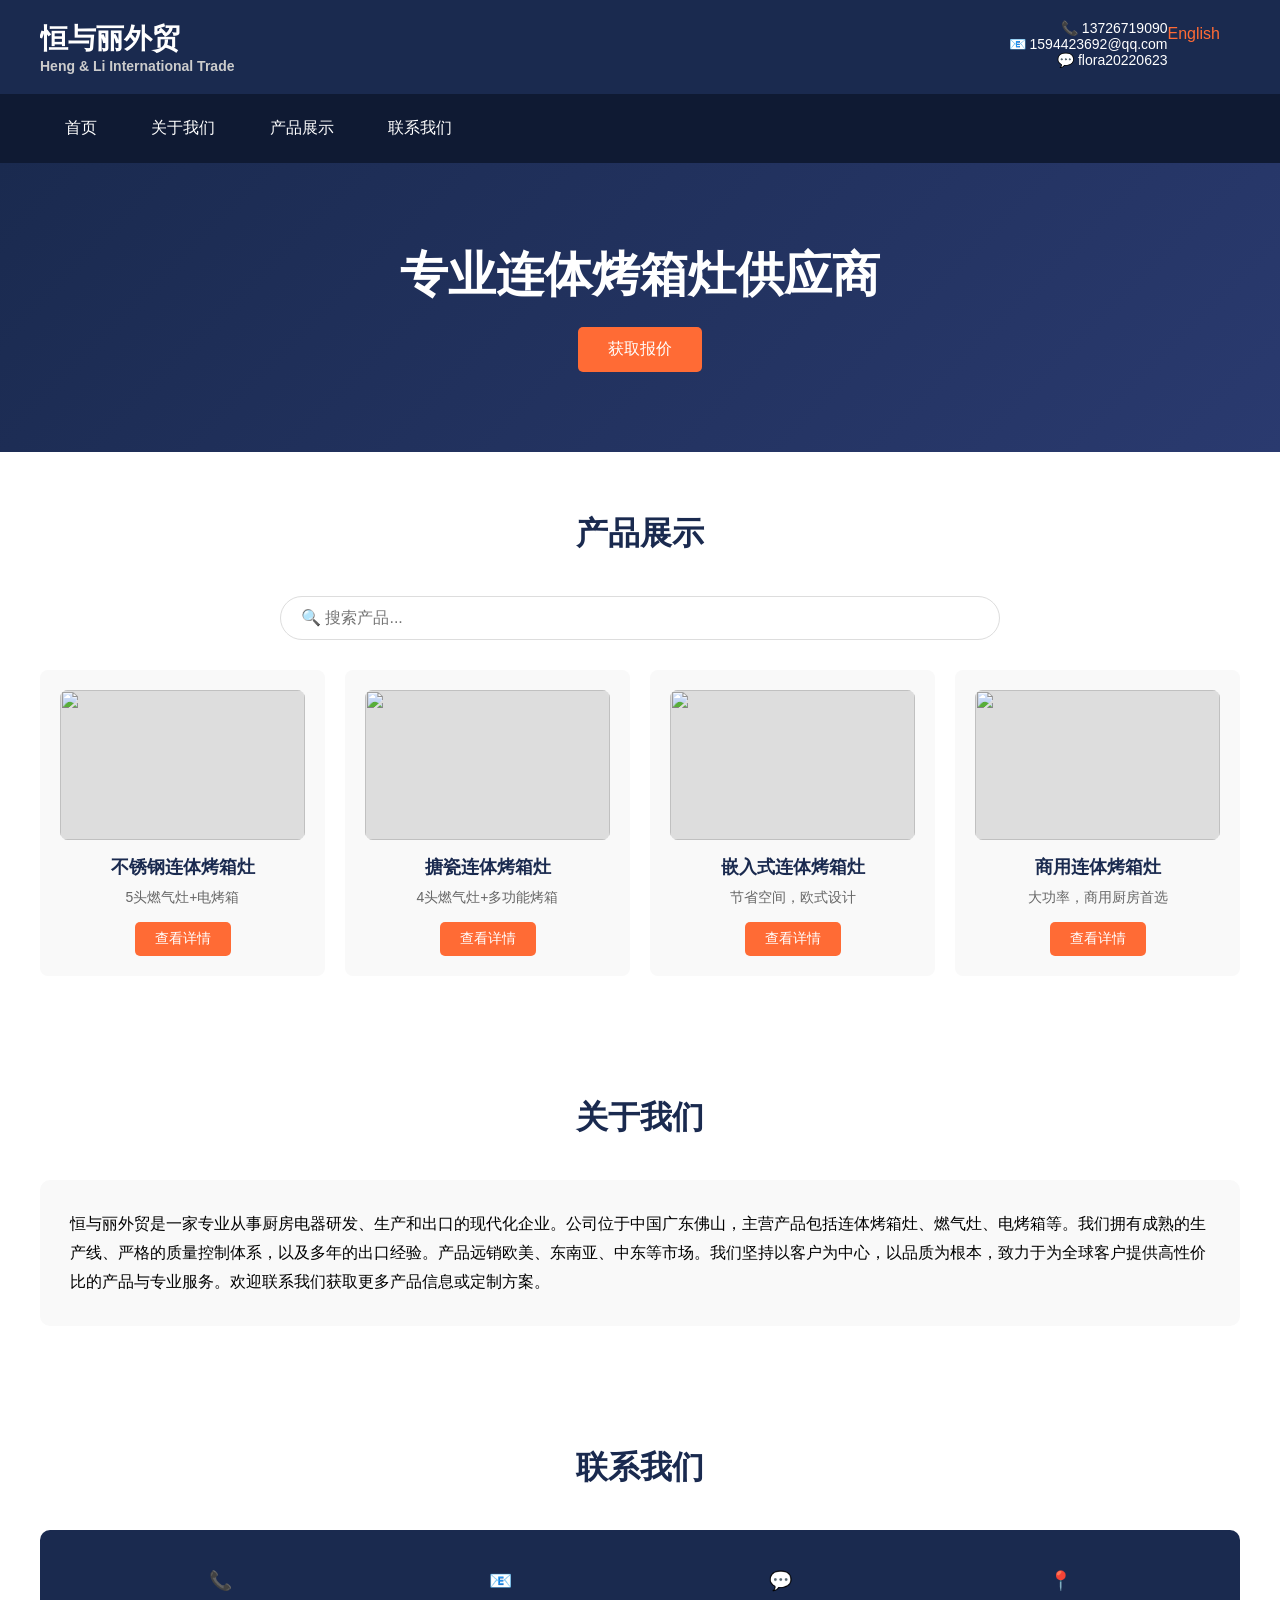
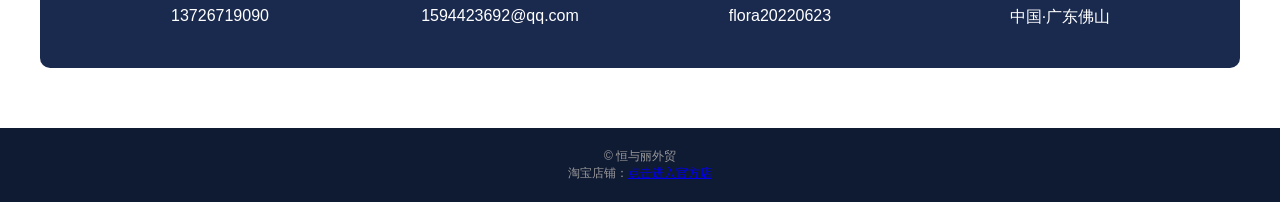
==== commit dd5a0d26: "Add files via upload" ====
--- a/index.html
+++ b/index.html
@@ -135,6 +135,7 @@
 <div><h3>📧</h3><p>1594423692@qq.com</p></div>
 <div><h3>💬</h3><p>flora20220623</p></div>
 <div><h3>📍</h3><p>中国·广东佛山</p></div></div></div></div>
-<div class="footer"><div class="container"><p>© 恒与丽外贸</p></div></div>
+<div class="footer"><div class="container"><p>© 恒与丽外贸</p>
+<p>淘宝店铺：<a href="https://henglitrade.taobao.com" target="_blank" rel="noopener noreferrer">点击进入官方店</a></p></div></div>
 </body>
 </html>
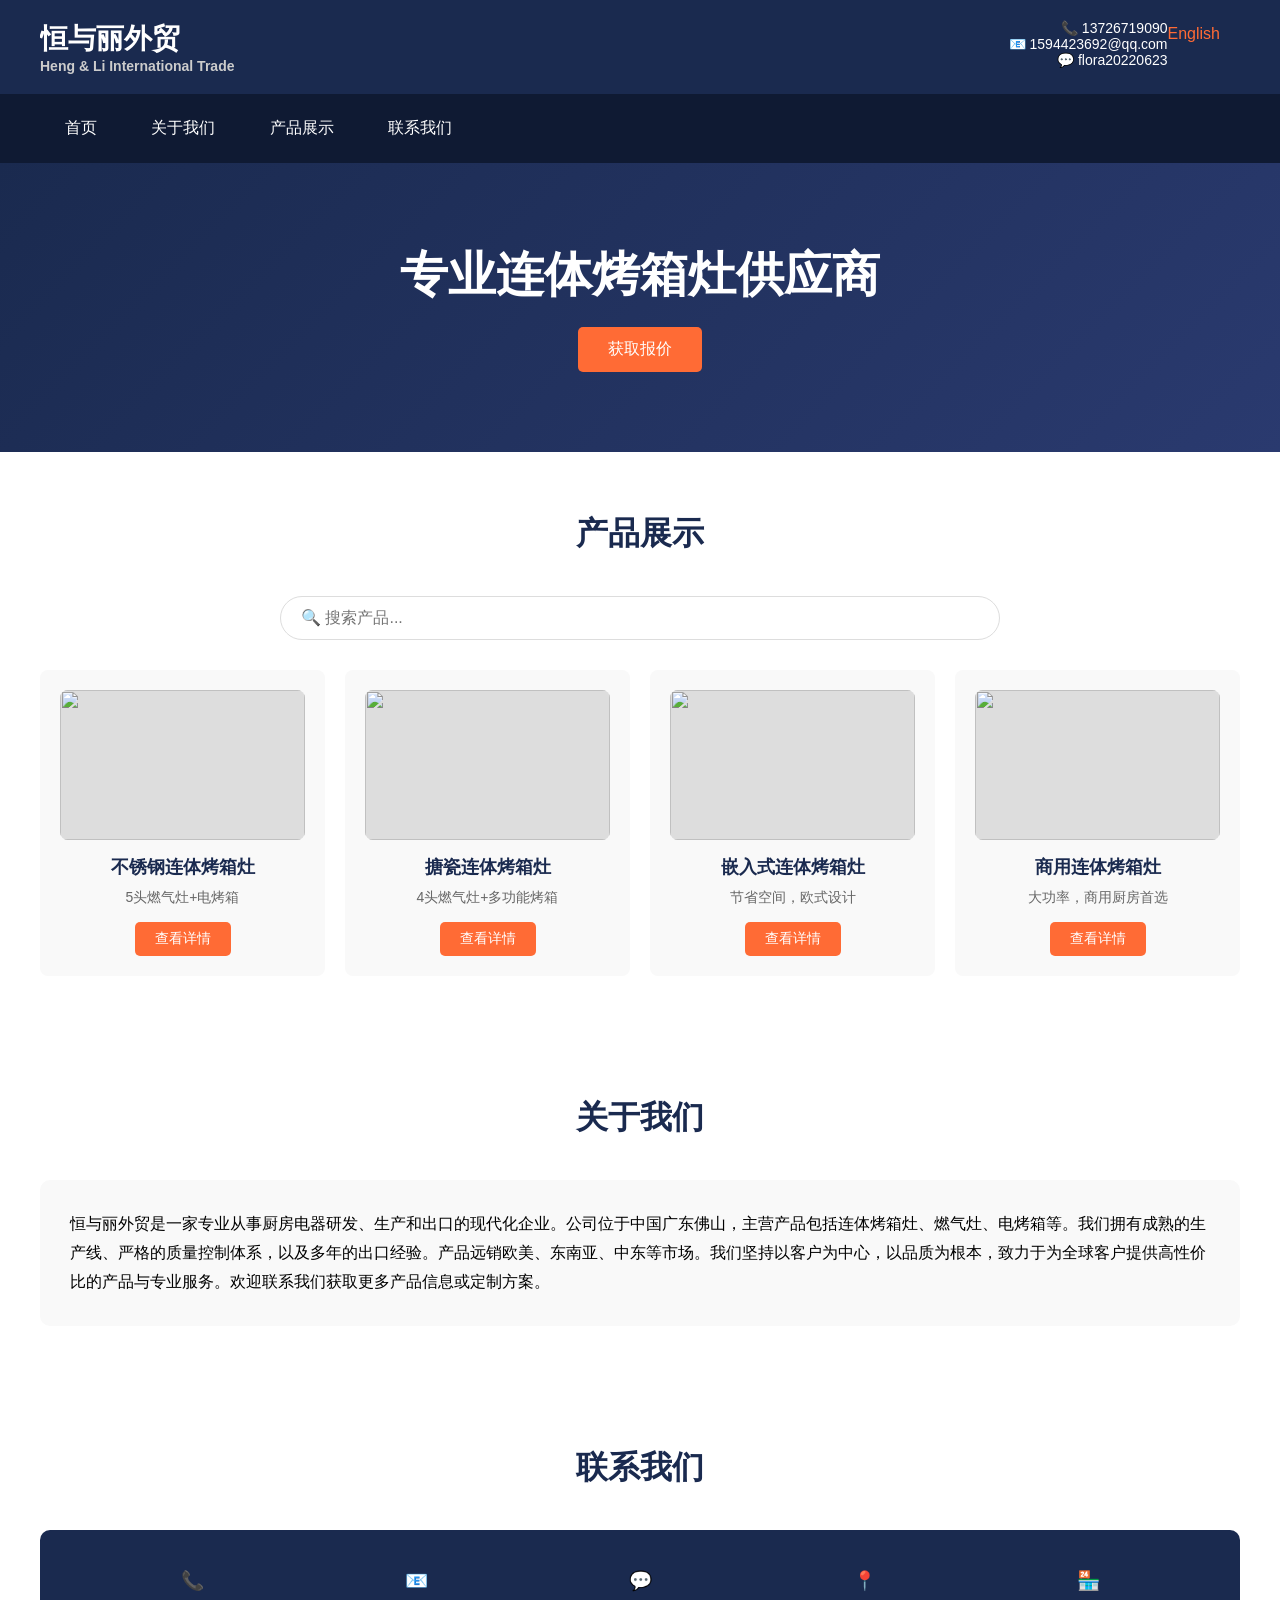
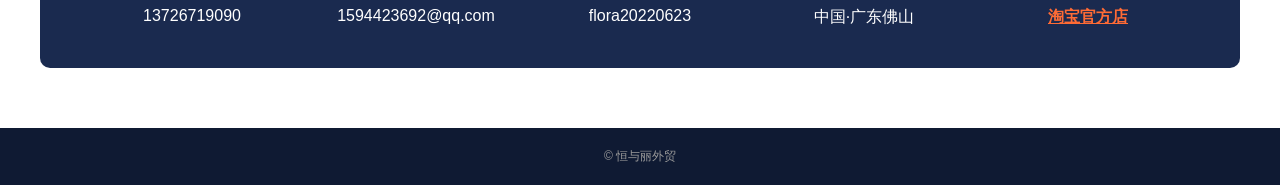
==== commit b06d47e4: "Add files via upload" ====
--- a/index.html
+++ b/index.html
@@ -134,8 +134,8 @@
 <div class="contact-bar"><div><h3>📞</h3><p>13726719090</p></div>
 <div><h3>📧</h3><p>1594423692@qq.com</p></div>
 <div><h3>💬</h3><p>flora20220623</p></div>
-<div><h3>📍</h3><p>中国·广东佛山</p></div></div></div></div>
-<div class="footer"><div class="container"><p>© 恒与丽外贸</p>
-<p>淘宝店铺：<a href="https://henglitrade.taobao.com" target="_blank" rel="noopener noreferrer">点击进入官方店</a></p></div></div>
+<div><h3>📍</h3><p>中国·广东佛山</p></div>
+<div><h3>🏪</h3><p><a href="https://henglitrade.taobao.com" target="_blank" style="color:#ff6b35;font-weight:bold;">淘宝官方店</a></p></div></div></div></div>
+<div class="footer"><div class="container"><p>© 恒与丽外贸</p></div></div>
 </body>
 </html>
